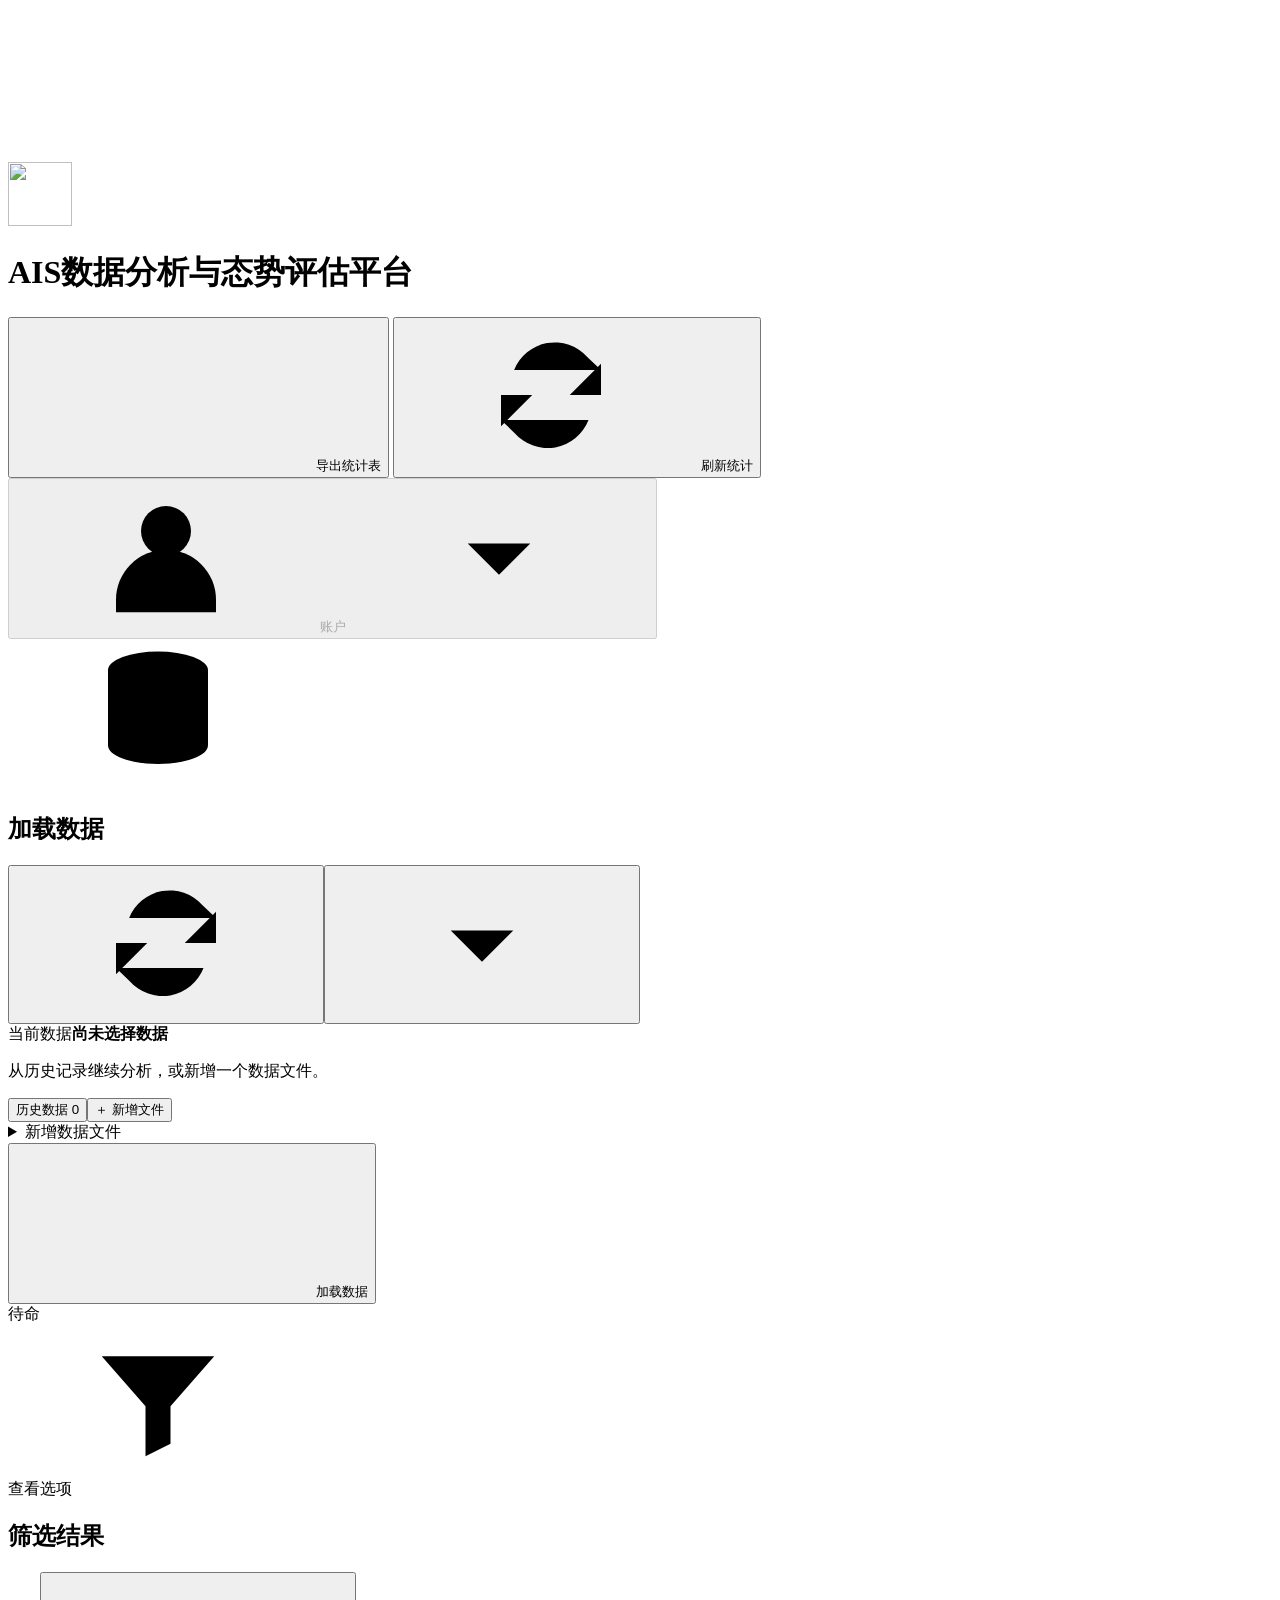
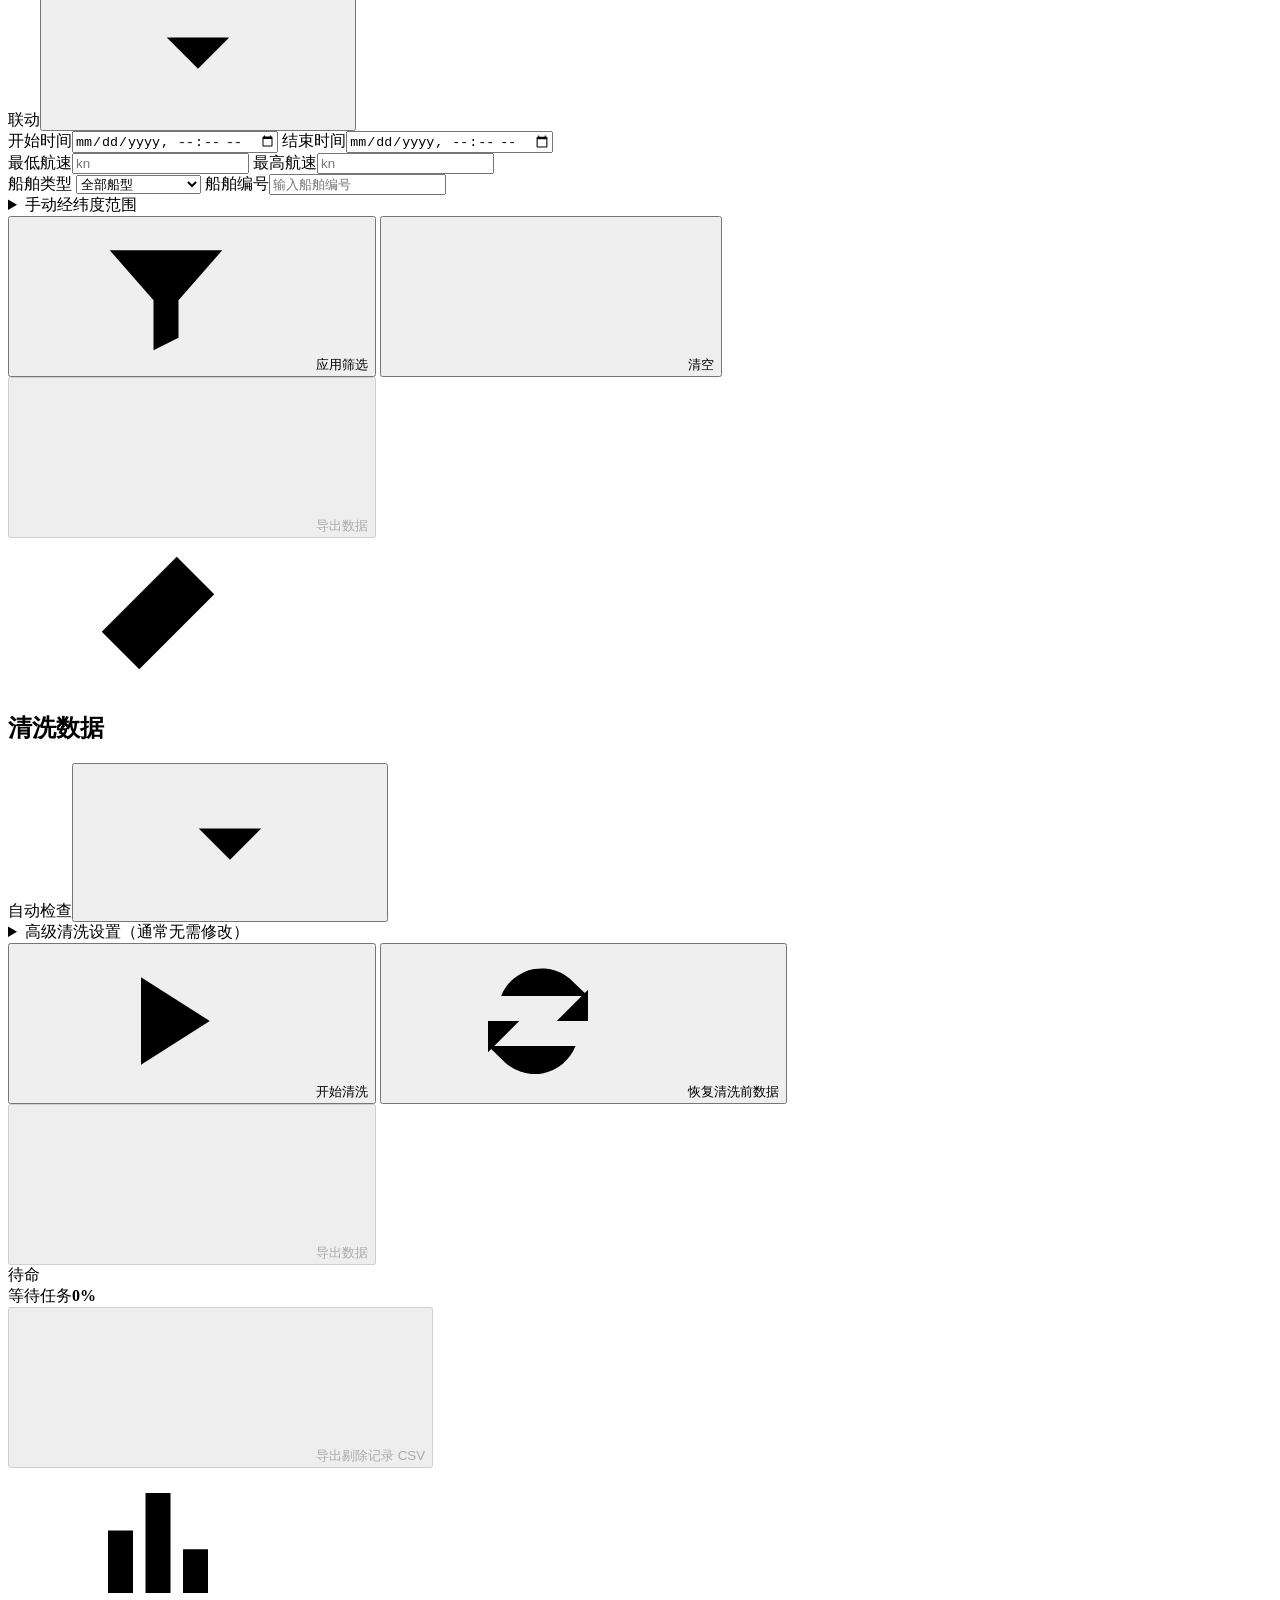
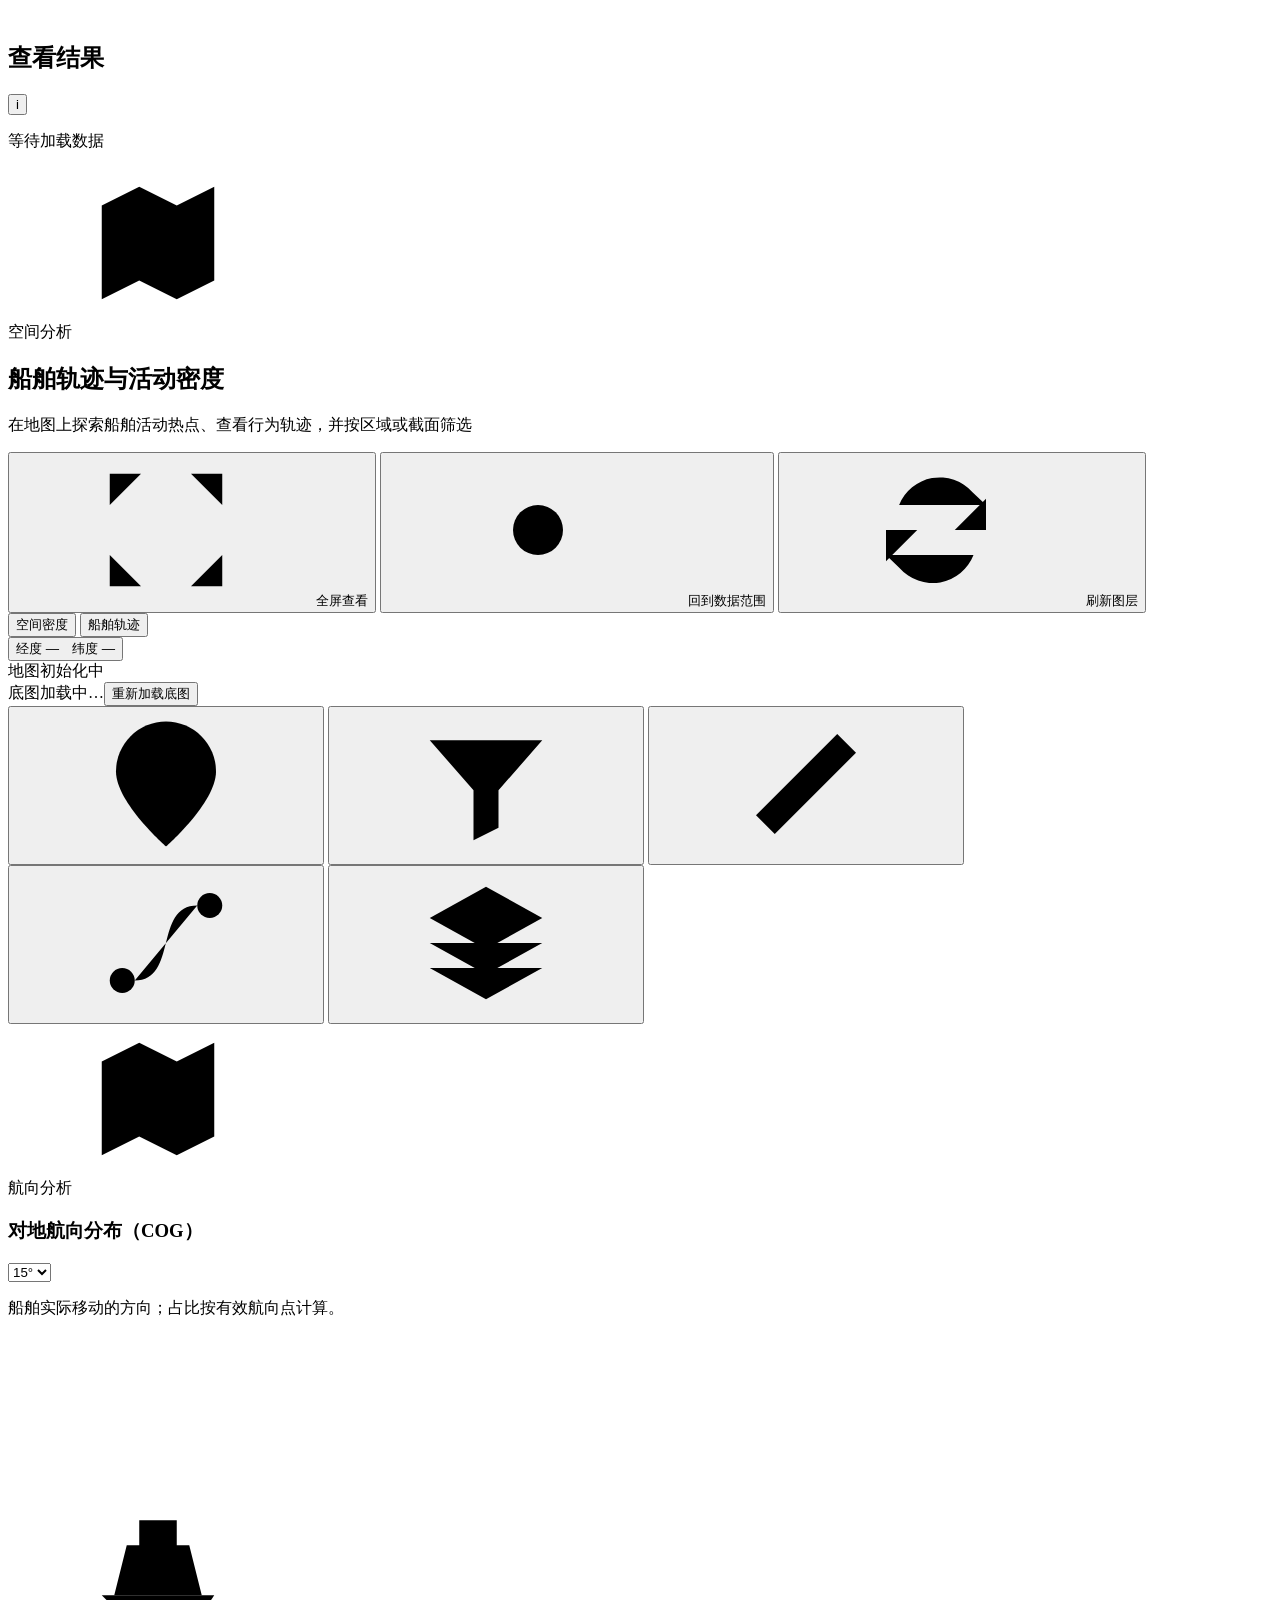
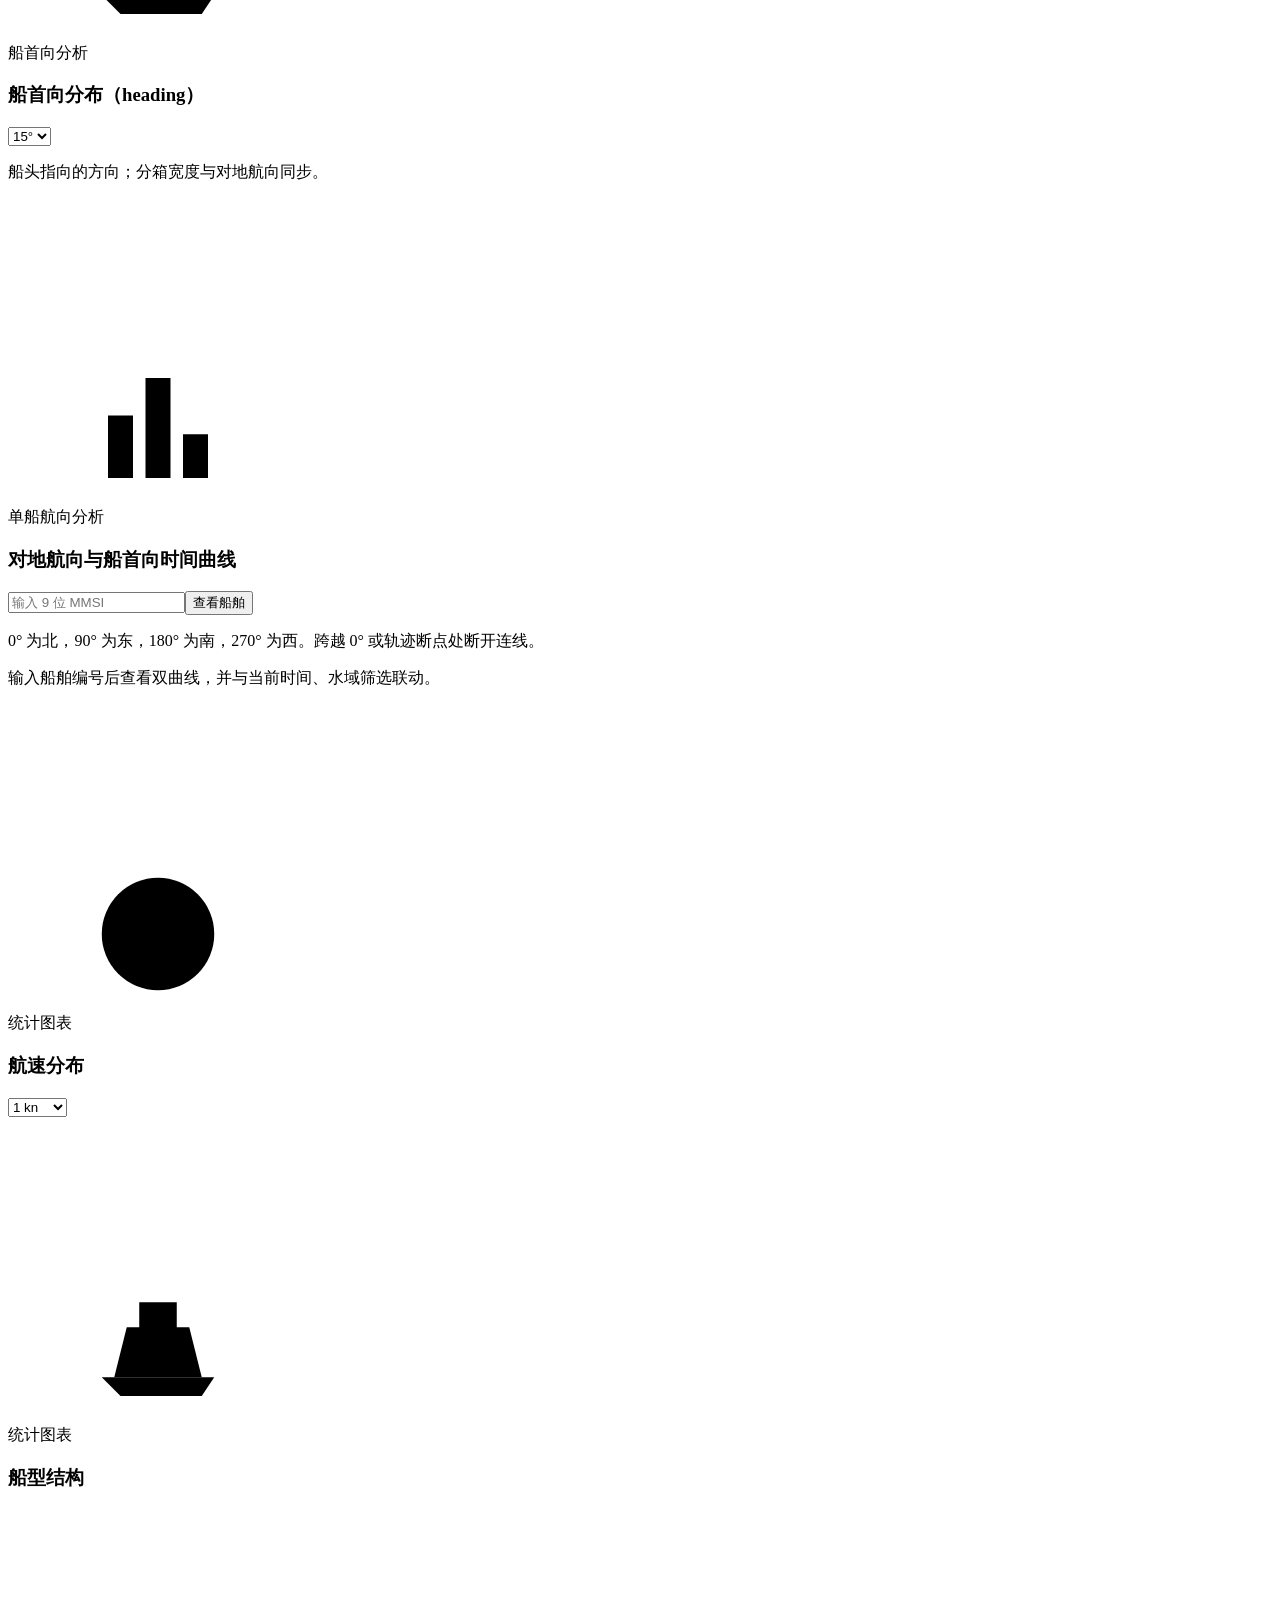
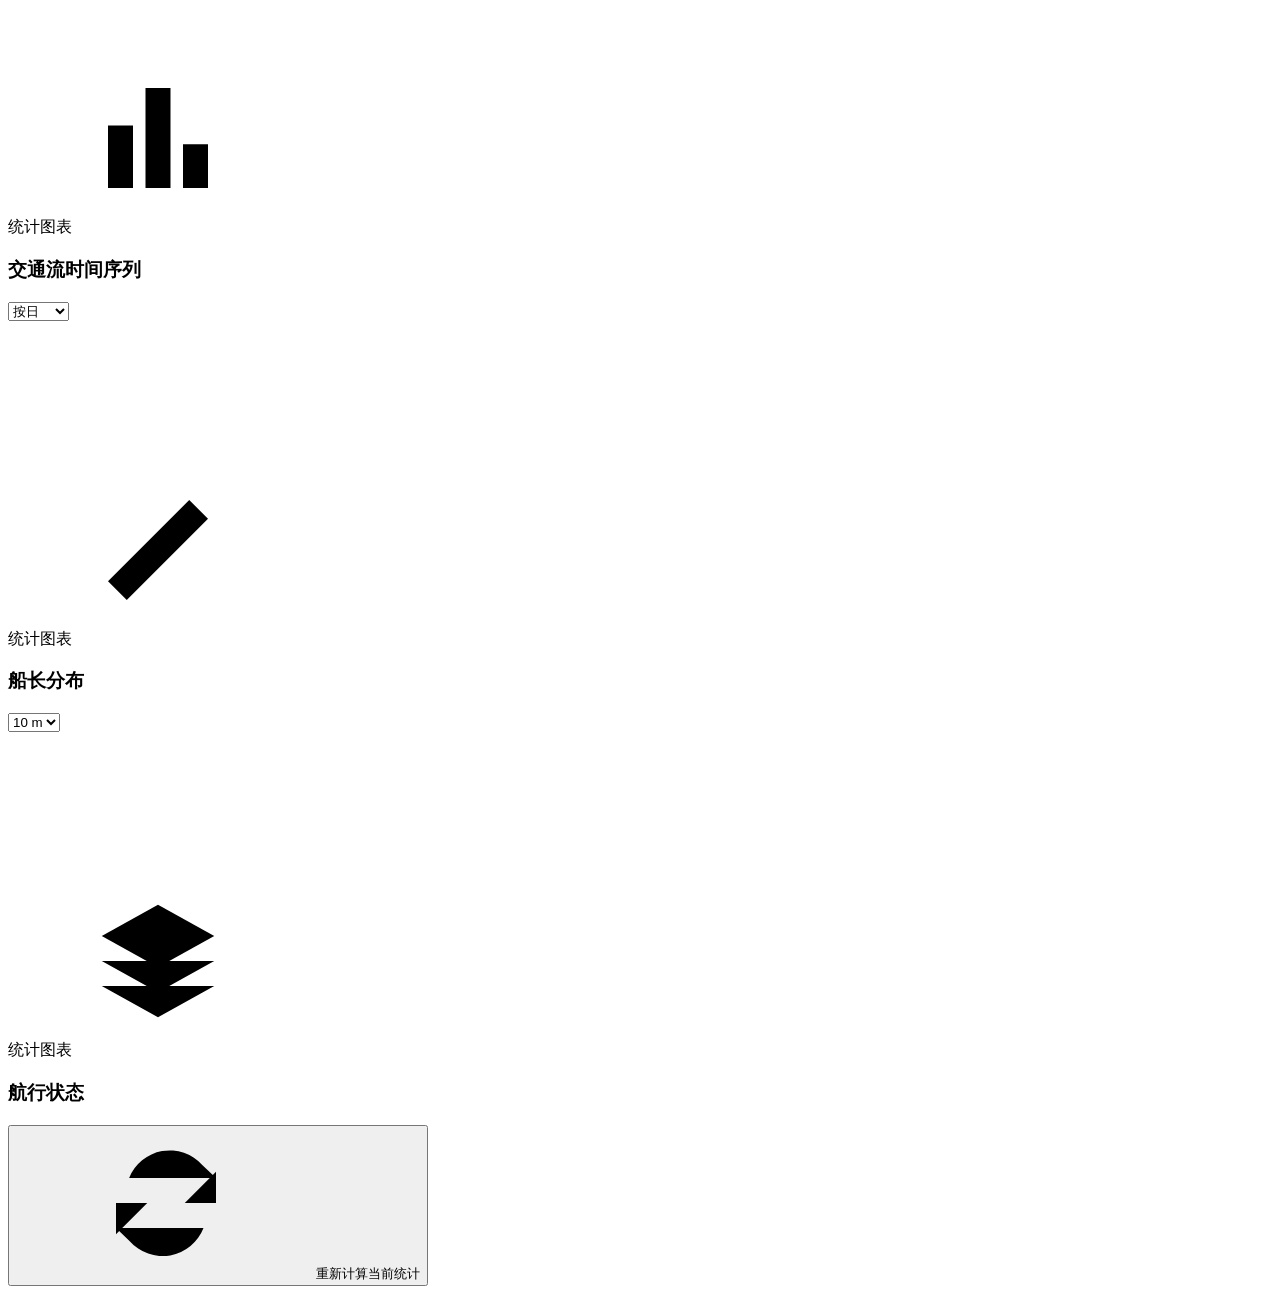
==== frontend/index.html @ b26e9737 "chore: checkpoint current Windows map controls and grid export" ====
<!doctype html>
<html lang="zh-CN">
  <head>
    <meta charset="UTF-8" />
    <meta name="viewport" content="width=device-width, initial-scale=1.0" />
    <title>AIS数据分析与态势评估平台</title>
    <link rel="icon" type="image/png" href="/static/assets/ais-logo.png?v=20261014-logo-3" />
    <link rel="stylesheet" href="/static/vendor/maplibre-gl.css" />
    <link rel="stylesheet" href="/static/styles.css?v=20261110-track-controls-1" />
    <link rel="stylesheet" href="/static/brand.css?v=20261014-logo-3" />
  </head>
  <body>
    <svg class="svg-sprite" aria-hidden="true">
      <symbol id="i-ship" viewBox="0 0 24 24"><path d="M3 17h18l-2 3H6l-3-3Z"/><path d="m5 17 2-8h10l2 8M9 9V5h6v4M12 5V2"/></symbol>
      <symbol id="i-refresh" viewBox="0 0 24 24"><path d="M20 7v5h-5M4 17v-5h5"/><path d="M6.1 8a7 7 0 0 1 11.7-2.1L20 8M4 16l2.2 2.1A7 7 0 0 0 18 16"/></symbol>
      <symbol id="i-download" viewBox="0 0 24 24"><path d="M12 3v12m0 0 4-4m-4 4-4-4M4 19h16"/></symbol>
      <symbol id="i-database" viewBox="0 0 24 24"><ellipse cx="12" cy="5" rx="8" ry="3"/><path d="M4 5v6c0 1.7 3.6 3 8 3s8-1.3 8-3V5M4 11v6c0 1.7 3.6 3 8 3s8-1.3 8-3v-6"/></symbol>
      <symbol id="i-upload" viewBox="0 0 24 24"><path d="M12 16V4m0 0L8 8m4-4 4 4M4 20h16"/></symbol>
      <symbol id="i-file-plus" viewBox="0 0 24 24"><path d="M6 2h8l4 4v16H6zM14 2v5h5M12 11v6m-3-3h6"/></symbol>
      <symbol id="i-filter" viewBox="0 0 24 24"><path d="M3 5h18l-7 8v6l-4 2v-8L3 5Z"/></symbol>
      <symbol id="i-broom" viewBox="0 0 24 24"><path d="m15 3 6 6-7 7-6-6 7-7ZM8 10l-5 5 6 6 5-5M5 17l2 2"/></symbol>
      <symbol id="i-map" viewBox="0 0 24 24"><path d="m3 6 6-3 6 3 6-3v15l-6 3-6-3-6 3V6Z"/><path d="M9 3v15M15 6v15"/></symbol>
      <symbol id="i-maximize" viewBox="0 0 24 24"><path d="M8 3H3v5M16 3h5v5M8 21H3v-5M16 21h5v-5"/></symbol>
      <symbol id="i-locate" viewBox="0 0 24 24"><circle cx="12" cy="12" r="4"/><path d="M12 2v3m0 14v3M2 12h3m14 0h3"/></symbol>
      <symbol id="i-pin" viewBox="0 0 24 24"><path d="M20 10c0 5-8 12-8 12S4 15 4 10a8 8 0 1 1 16 0Z"/><circle cx="12" cy="10" r="2.5"/></symbol>
      <symbol id="i-section" viewBox="0 0 24 24"><path d="M5 19 19 5M4 8h6M14 16h6"/></symbol>
      <symbol id="i-route" viewBox="0 0 24 24"><circle cx="5" cy="18" r="2"/><circle cx="19" cy="6" r="2"/><path d="M7 18c7 0 3-12 10-12"/></symbol>
      <symbol id="i-polygon" viewBox="0 0 24 24"><path d="m7 3 12 4 1 11-10 3-7-8 4-10Z"/><circle cx="7" cy="3" r="1"/><circle cx="19" cy="7" r="1"/><circle cx="20" cy="18" r="1"/><circle cx="10" cy="21" r="1"/><circle cx="3" cy="13" r="1"/></symbol>
      <symbol id="i-rectangle" viewBox="0 0 24 24"><rect x="4" y="6" width="16" height="12" rx="1"/></symbol>
      <symbol id="i-circle" viewBox="0 0 24 24"><circle cx="12" cy="12" r="8"/></symbol>
      <symbol id="i-play" viewBox="0 0 24 24"><path d="m8 5 11 7-11 7V5Z"/></symbol>
      <symbol id="i-check" viewBox="0 0 24 24"><path d="m4 12 5 5L20 6"/></symbol>
      <symbol id="i-close" viewBox="0 0 24 24"><path d="m6 6 12 12M18 6 6 18"/></symbol>
      <symbol id="i-chevron" viewBox="0 0 24 24"><path d="m7 10 5 5 5-5"/></symbol>
      <symbol id="i-plus" viewBox="0 0 24 24"><path d="M12 5v14M5 12h14"/></symbol>
      <symbol id="i-back" viewBox="0 0 24 24"><path d="m15 18-6-6 6-6"/></symbol>
      <symbol id="i-undo" viewBox="0 0 24 24"><path d="m9 7-5 5 5 5M5 12h8a6 6 0 0 1 6 6"/></symbol>
      <symbol id="i-edit" viewBox="0 0 24 24"><path d="M4 20h4L19 9l-4-4L4 16v4ZM13.5 6.5l4 4"/></symbol>
      <symbol id="i-eye" viewBox="0 0 24 24"><path d="M2.5 12s3.5-6 9.5-6 9.5 6 9.5 6-3.5 6-9.5 6-9.5-6-9.5-6Z"/><circle cx="12" cy="12" r="2.5"/></symbol>
      <symbol id="i-eye-off" viewBox="0 0 24 24"><path d="M2.5 12s3.5-6 9.5-6 9.5 6 9.5 6-3.5 6-9.5 6-9.5-6-9.5-6Z"/><circle cx="12" cy="12" r="2.5"/><path d="M4 4l16 16"/></symbol>
      <symbol id="i-trash" viewBox="0 0 24 24"><path d="M4 7h16M9 7V4h6v3M7 7l1 13h8l1-13M10 11v5M14 11v5"/></symbol>
      <symbol id="i-chart" viewBox="0 0 24 24"><path d="M4 20V10h4v10M10 20V4h4v16M16 20v-7h4v7M2 20h20"/></symbol>
      <symbol id="i-clock" viewBox="0 0 24 24"><circle cx="12" cy="12" r="9"/><path d="M12 7v5l3 2"/></symbol>
      <symbol id="i-ruler" viewBox="0 0 24 24"><path d="m4 17 13-13 3 3L7 20l-3-3Z"/><path d="m13 8 3 3M9 12l2 2"/></symbol>
      <symbol id="i-layers" viewBox="0 0 24 24"><path d="m12 3 9 5-9 5-9-5 9-5Z"/><path d="m3 12 9 5 9-5M3 16l9 5 9-5"/></symbol>
      <symbol id="i-user" viewBox="0 0 24 24"><circle cx="12" cy="8" r="4"/><path d="M4 21v-2a8 8 0 0 1 16 0v2"/></symbol>
      <symbol id="i-users" viewBox="0 0 24 24"><circle cx="9" cy="8" r="3"/><path d="M3 20v-2a6 6 0 0 1 12 0v2M16 5a3 3 0 0 1 0 6M17 14a5 5 0 0 1 4 5v1"/></symbol>
      <symbol id="i-lock" viewBox="0 0 24 24"><rect x="5" y="10" width="14" height="11" rx="2"/><path d="M8 10V7a4 4 0 0 1 8 0v3M12 14v3"/></symbol>
      <symbol id="i-logout" viewBox="0 0 24 24"><path d="M9 4H4v16h5M9 12h12m-4-4 4 4-4 4"/></symbol>
    </svg>
    <div class="app-shell">
      <header class="topbar">
        <div class="brand">
          <span class="brand-mark" aria-hidden="true"><img class="platform-logo" src="/static/assets/ais-logo.png?v=20261014-logo-3" alt="" width="64" height="64" /></span>
          <h1>AIS数据分析与态势评估平台</h1>
        </div>
        <div class="topbar-actions">
          <button id="reportExcelBtn" class="btn ghost"><svg class="ui-icon" aria-hidden="true"><use href="#i-download" /></svg>导出统计表</button>
          <button id="refreshBtn" class="btn primary"><svg class="ui-icon" aria-hidden="true"><use href="#i-refresh" /></svg>刷新统计</button>
          <div id="accountMenuWrap" class="account-dropdown">
            <button id="accountMenuBtn" class="account-menu-toggle" type="button" aria-expanded="false" aria-controls="accountMenu" disabled>
              <span class="account-avatar"><svg class="ui-icon" aria-hidden="true"><use href="#i-user" /></svg></span>
              <span id="accountIdentity" class="account-name">账户</span>
              <svg class="ui-icon account-chevron" aria-hidden="true"><use href="#i-chevron" /></svg>
            </button>
            <div id="accountMenu" class="account-menu" aria-label="账户操作" hidden>
              <div class="account-menu-heading"><strong id="accountDisplayName"></strong><span id="accountRole"></span></div>
              <a id="adminEntry" class="account-menu-item" href="/admin" hidden><svg class="ui-icon" aria-hidden="true"><use href="#i-users" /></svg>用户管理</a>
              <a class="account-menu-item" href="/account/password"><svg class="ui-icon" aria-hidden="true"><use href="#i-lock" /></svg>修改密码</a>
              <div class="account-menu-divider"></div>
              <button id="logoutBtn" class="account-menu-item account-menu-logout" type="button"><svg class="ui-icon" aria-hidden="true"><use href="#i-logout" /></svg>退出登录</button>
            </div>
          </div>
        </div>
      </header>

      <main class="app-layout">
        <aside class="sidebar">
          <section class="side-card load-card">
            <div class="card-heading">
              <div class="heading-group"><span class="section-icon blue"><svg class="ui-icon" aria-hidden="true"><use href="#i-database" /></svg></span><h2>加载数据</h2></div>
              <div class="card-heading-actions"><button id="reloadDatasetsBtn" class="icon-btn" title="刷新数据列表"><svg class="ui-icon" aria-hidden="true"><use href="#i-refresh" /></svg></button><button class="collapse-btn" type="button" data-collapse-card aria-expanded="true" title="收起加载数据"><svg class="ui-icon" aria-hidden="true"><use href="#i-chevron" /></svg></button></div>
            </div>
            <div class="current-dataset"><span>当前数据</span><strong id="currentDatasetName">尚未选择数据</strong><p id="emptyDatasetHint">从历史记录继续分析，或新增一个数据文件。</p><button id="clearDatasetBtn" type="button" class="account-link" hidden>清空当前选择</button></div>
            <div class="load-entry-row"><button id="historyToggleBtn" class="btn ghost" type="button" aria-expanded="false">历史数据 <span id="historyCount">0</span></button><button id="newDatasetBtn" class="btn dark" type="button">＋ 新增文件</button></div>
            <div id="datasetHistoryPanel" hidden><label class="field">查找历史数据<input id="datasetSearchInput" type="search" placeholder="输入数据名称或文件名" /></label><select id="datasetSelect" hidden></select><button id="selectDatasetBtn" type="button" hidden>使用所选数据</button><div id="datasetList" class="dataset-list"></div></div>
            <details id="newDatasetDetails" class="compact-details">
              <summary>新增数据文件</summary>
              <div class="details-body">
                <label class="field">数据名称（可选）<input id="datasetNameInput" type="text" placeholder="留空时使用文件名" /></label>
                <label class="field">无时区日期的时区<select id="importTimezoneSelect"><option value="Asia/Shanghai">北京时间（Asia/Shanghai）</option><option value="UTC">UTC</option></select></label>
                <label class="field">CSV 编码<select id="importEncodingSelect"><option value="auto">自动识别 UTF-8 / GB18030</option><option value="utf-8-sig">UTF-8</option><option value="gb18030">GB18030 / GBK</option></select></label>
                <input id="datasetFileInput" type="file" accept=".csv,.xlsx,.xls,.pkl,.pickle" hidden />
                <button id="uploadDatasetBtn" class="btn ghost full"><svg class="ui-icon" aria-hidden="true"><use href="#i-upload" /></svg>选择 Excel / CSV / PKL 文件</button>
                <div id="importMappingPanel" class="import-mapping" aria-live="polite" hidden></div>
              </div>
            </details>
            <button id="buildBtn" class="btn primary full"><svg class="ui-icon" aria-hidden="true"><use href="#i-upload" /></svg>加载数据</button>
            <div id="jobText" class="job-line">待命</div>
          </section>

          <section class="side-card filter-card">
            <div class="card-heading">
              <div class="heading-group"><span class="section-icon violet"><svg class="ui-icon" aria-hidden="true"><use href="#i-filter" /></svg></span><div><span class="eyebrow">查看选项</span><h2>筛选结果</h2></div></div>
              <div class="card-heading-actions"><span class="card-badge">联动</span><button class="collapse-btn" type="button" data-collapse-card aria-expanded="true" title="收起筛选结果"><svg class="ui-icon" aria-hidden="true"><use href="#i-chevron" /></svg></button></div>
            </div>
            <div class="field-grid two">
              <label class="field">开始时间<input id="startInput" type="datetime-local" /></label>
              <label class="field">结束时间<input id="endInput" type="datetime-local" /></label>
            </div>
            <div class="field-grid two">
              <label class="field">最低航速<input id="speedMinInput" type="number" step="0.1" placeholder="kn" /></label>
              <label class="field">最高航速<input id="speedMaxInput" type="number" step="0.1" placeholder="kn" /></label>
            </div>
            <label class="field">船舶类型
              <select id="shipTypeInput">
                <option value="">全部船型</option>
                <option value="20:29">翼地船（20–29）</option>
                <option value="30:30">渔船（30）</option>
                <option value="31:32">拖轮（31–32）</option>
                <option value="33:33">疏浚船（33）</option>
                <option value="34:34">潜水作业（34）</option>
                <option value="35:35">军事（35）</option>
                <option value="36:36">帆船（36）</option>
                <option value="37:37">游艇（37）</option>
                <option value="40:49">高速船（40–49）</option>
                <option value="50:59">特种船（50–59）</option>
                <option value="60:69">客船（60–69）</option>
                <option value="70:79">货船（70–79）</option>
                <option value="80:89">油轮（80–89）</option>
                <option value="90:99">其他（90–99）</option>
              </select>
            </label>
            <label class="field">船舶编号<input id="mmsiFilterInput" type="text" inputmode="numeric" placeholder="输入船舶编号" /></label>
            <details class="compact-details coordinate-range">
              <summary>手动经纬度范围</summary>
              <div class="details-body field-grid two">
                <p id="coordinateFormatHint" class="muted coordinate-format-hint">请输入十进制度。西经、南纬用负数。</p>
                <label class="field">最小经度<input id="lonMinInput" type="number" step="0.0001" placeholder="例如 113.5000" aria-describedby="coordinateFormatHint" /></label>
                <label class="field">最大经度<input id="lonMaxInput" type="number" step="0.0001" placeholder="例如 114.5000" aria-describedby="coordinateFormatHint" /></label>
                <label class="field">最小纬度<input id="latMinInput" type="number" step="0.0001" placeholder="例如 22.2000" aria-describedby="coordinateFormatHint" /></label>
                <label class="field">最大纬度<input id="latMaxInput" type="number" step="0.0001" placeholder="例如 23.2000" aria-describedby="coordinateFormatHint" /></label>
              </div>
            </details>
            <div class="button-row">
              <button id="applyBtn" class="btn dark"><svg class="ui-icon" aria-hidden="true"><use href="#i-filter" /></svg>应用筛选</button>
              <button id="clearBtn" class="btn ghost"><svg class="ui-icon" aria-hidden="true"><use href="#i-close" /></svg>清空</button>
            </div>
            <button id="exportFilteredBtn" type="button" class="btn ghost full" title="导出已应用筛选的明细" disabled><svg class="ui-icon" aria-hidden="true"><use href="#i-download" /></svg>导出数据</button>
          </section>

          <section class="side-card cleaning-card">
            <div class="card-heading">
              <div class="heading-group"><span class="section-icon green"><svg class="ui-icon" aria-hidden="true"><use href="#i-broom" /></svg></span><h2>清洗数据</h2></div>
              <div class="card-heading-actions"><span class="card-badge success">自动检查</span><button class="collapse-btn" type="button" data-collapse-card aria-expanded="true" title="收起清洗数据"><svg class="ui-icon" aria-hidden="true"><use href="#i-chevron" /></svg></button></div>
            </div>
            <details class="compact-details">
              <summary>高级清洗设置（通常无需修改）</summary>
              <div class="details-body field-grid two compact">
                <label class="field">最大航速<input id="cleanSpeedMaxInput" type="number" value="50" /></label>
                <label class="field">异常跳点速度<input id="cleanJumpSpeedInput" type="number" value="50" /></label>
                <label class="field">最大加速度<input id="cleanAccelInput" type="number" value="8" /></label>
                <label class="field">长时间中断<input id="cleanGapInput" type="number" value="60" /></label>
                <label class="field">长距离中断<input id="cleanDistanceGapInput" type="number" value="3" /></label>
                <label class="field">停留航速<input id="cleanStopSpeedInput" type="number" value="0.5" step="0.1" /></label>
                <label class="field">低速阈值<input id="cleanLowSpeedInput" type="number" value="3" step="0.1" /></label>
                <label class="check-field"><input id="cleanDedupeInput" type="checkbox" checked />删除重复记录</label>
              </div>
            </details>
            <div class="button-row">
              <button id="runCleanBtn" class="btn primary"><svg class="ui-icon" aria-hidden="true"><use href="#i-play" /></svg>开始清洗</button>
              <button id="resetCleanBtn" class="btn ghost"><svg class="ui-icon" aria-hidden="true"><use href="#i-refresh" /></svg>恢复清洗前数据</button>
            </div>
            <button id="exportCleanedBtn" type="button" class="btn ghost full" title="导出当前数据集的全部清洗结果" disabled><svg class="ui-icon" aria-hidden="true"><use href="#i-download" /></svg>导出数据</button>
            <div id="cleanJobText" class="job-line">待命</div>
            <div class="progress-box">
              <div><span id="cleanProgressStage">等待任务</span><b id="cleanProgressValue">0%</b></div>
              <div class="progress-track"><i id="cleanProgressFill" style="width:0%"></i></div>
            </div>
            <div id="qualityPanel" class="quality-list"></div>
            <button id="exportRejectedBtn" type="button" class="btn ghost full" disabled><svg class="ui-icon" aria-hidden="true"><use href="#i-download" /></svg>导出剔除记录 CSV</button>
            <small id="rejectedExportHint" class="muted" hidden></small>
            <div id="cleaningSummary" class="mini-metric-grid"></div>
          </section>
        </aside>

        <section class="main-content">
          <section class="overview-card">
            <div class="overview-title">
              <div class="heading-group"><span class="section-icon cyan"><svg class="ui-icon" aria-hidden="true"><use href="#i-chart" /></svg></span><div class="heading-label-row"><h2>查看结果</h2><button id="resultsInfoButton" class="info-button" type="button" aria-label="查看结果说明" aria-controls="resultsInfoPopover" aria-expanded="false">i</button><div id="resultsInfoPopover" class="info-popover" role="note" hidden>这里展示当前数据完成清洗后的统计结果和分析图表。</div></div></div>
              <p id="datasetMeta">等待加载数据</p>
            </div>
            <div id="metrics" class="metric-grid"></div>
          </section>

          <section class="map-card">
            <div class="map-card-head">
              <div class="map-title-group">
                <span class="section-icon map"><svg class="ui-icon" aria-hidden="true"><use href="#i-map" /></svg></span>
                <div><span class="eyebrow">空间分析</span><h2>船舶轨迹与活动密度</h2><p>在地图上探索船舶活动热点、查看行为轨迹，并按区域或截面筛选</p></div>
              </div>
              <div class="button-row tight">
                <button id="mapFullscreenBtn" class="btn ghost"><svg class="ui-icon" aria-hidden="true"><use href="#i-maximize" /></svg><span id="mapFullscreenText">全屏查看</span></button>
                <button id="fitMapBtn" class="btn ghost"><svg class="ui-icon" aria-hidden="true"><use href="#i-locate" /></svg>回到数据范围</button>
                <button id="reloadTracksBtn" class="btn dark"><svg class="ui-icon" aria-hidden="true"><use href="#i-refresh" /></svg>刷新图层</button>
              </div>
            </div>

            <div class="map-workspace">
              <div class="map-pane">
                <div id="map" class="map-stage"></div>
                <div class="map-layer-switches" role="group" aria-label="地图图层">
                  <button id="densityToggleBtn" type="button" aria-pressed="false"><span class="density-layer-dot"></span>空间密度</button>
                  <button id="tracksToggleBtn" type="button" aria-pressed="false"><span class="track-layer-dot"></span>船舶轨迹</button>
                </div>
                <aside id="densityLegend" class="density-legend" aria-label="空间密度图例" hidden>
                  <div class="density-legend-head"><div><span class="eyebrow">AIS · 空间分布</span><h3>船舶活动密度</h3></div><span id="densityModeBadge" class="density-badge">热力</span></div>
                  <p id="densityScope" class="density-scope">全部行为 · 当前筛选</p>
                  <div id="densityLegendBody" hidden>
                    <div class="density-colorbar" aria-hidden="true"></div>
                    <div id="densityScaleLabels" class="density-scale-labels"></div>
                    <div class="density-legend-stats"><span><b id="densityPointCount">—</b>AIS 点</span><span><b id="densityCellCount">—</b>有数据网格</span></div>
                    <p id="densityLegendNote" class="density-legend-note"></p>
                  </div>
                  <p id="densityLegendStatus" class="density-legend-status" role="status">正在计算空间密度…</p>
                </aside>
                <button id="mapCoordinates" class="map-coordinates" type="button" title="点击切换为度分秒">经度 —　纬度 —</button>
                <div id="mapStatus" class="map-status">地图初始化中</div>
                <div id="trackInspectionHint" class="map-status track-inspection-hint" hidden></div>
                <div id="trackAnnotationHint" class="map-status track-inspection-hint" hidden></div>
                <div id="basemapStatus" class="basemap-status" role="status"><span id="basemapStatusText">底图加载中…</span><button id="retryBasemapBtn" type="button">重新加载底图</button></div>
              </div>

              <aside class="map-workbench">
                <nav class="map-tool-launcher" aria-label="地图工具">
                  <button id="toggleMarkerPanelBtn" data-map-tool="marker" title="标记" aria-label="标记"><svg class="ui-icon" aria-hidden="true"><use href="#i-pin" /></svg></button>
                  <button id="toggleFilterPanelBtn" data-map-tool="filter" title="按标记查看" aria-label="按标记查看"><svg class="ui-icon" aria-hidden="true"><use href="#i-filter" /></svg></button>
                  <button id="toggleMeasurePanelBtn" data-map-tool="measure" title="测距" aria-label="测距"><svg class="ui-icon" aria-hidden="true"><use href="#i-ruler" /></svg></button>
                  <button id="toggleBehaviorPanelBtn" data-map-tool="behavior" title="行为识别" aria-label="行为识别"><svg class="ui-icon" aria-hidden="true"><use href="#i-route" /></svg></button>
                  <button id="toggleDensityPanelBtn" data-map-tool="density" title="空间密度设置" aria-label="空间密度设置"><svg class="ui-icon" aria-hidden="true"><use href="#i-layers" /></svg></button>
                </nav>

                <section class="tool-section marker-groups-section" hidden>
                  <div class="tool-title"><span>我的标记</span><small>按类型管理</small></div>
                  <div class="marker-groups">
                    <article><span class="marker-group-icon blue"><svg class="ui-icon" aria-hidden="true"><use href="#i-pin" /></svg></span><div><b>点标记</b><small><i data-marker-count="point">0</i> 个标记</small></div><button type="button" data-marker-add="point" title="添加点标记"><svg class="ui-icon" aria-hidden="true"><use href="#i-plus" /></svg></button></article>
                    <article><span class="marker-group-icon cyan"><svg class="ui-icon" aria-hidden="true"><use href="#i-section" /></svg></span><div><b>截面</b><small><i data-marker-count="section">0</i> 个标记</small></div><button type="button" data-marker-add="section" title="添加截面"><svg class="ui-icon" aria-hidden="true"><use href="#i-plus" /></svg></button></article>
                    <article><span class="marker-group-icon violet"><svg class="ui-icon" aria-hidden="true"><use href="#i-route" /></svg></span><div><b>航线</b><small><i data-marker-count="route">0</i> 个标记</small></div><button type="button" data-marker-add="route" title="添加航线"><svg class="ui-icon" aria-hidden="true"><use href="#i-plus" /></svg></button></article>
                    <article><span class="marker-group-icon orange"><svg class="ui-icon" aria-hidden="true"><use href="#i-polygon" /></svg></span><div><b>区域</b><small><i data-marker-count="region">0</i> 个标记</small></div><button type="button" data-marker-add="region" title="添加区域"><svg class="ui-icon" aria-hidden="true"><use href="#i-plus" /></svg></button></article>
                  </div>
                </section>

                <section class="tool-section marker-create-section" hidden>
                  <div class="tool-title marker-editor-title"><button id="backToMarkerGroupsBtn" type="button" aria-label="返回标记分组"><svg class="ui-icon" aria-hidden="true"><use href="#i-back" /></svg></button><span id="markerEditorTitle">添加点标记</span><small>保存到本机浏览器</small></div>
                  <div id="areaShapeOptions" class="area-shape-options" hidden>
                    <span>区域形状</span>
                    <div class="area-shape-grid">
                      <button class="active" data-area-shape="polygon"><svg class="ui-icon" aria-hidden="true"><use href="#i-polygon" /></svg>任意多边形</button>
                      <button data-area-shape="rectangle"><svg class="ui-icon" aria-hidden="true"><use href="#i-rectangle" /></svg>矩形</button>
                      <button data-area-shape="circle"><svg class="ui-icon" aria-hidden="true"><use href="#i-circle" /></svg>圆形</button>
                    </div>
                  </div>
                  <div class="field-grid two">
                    <label class="field">名称<input id="markerNameInput" type="text" placeholder="自动命名" /></label>
                    <label class="field">分类<input id="markerCategoryInput" type="text" value="未分类" /></label>
                  </div>
                  <label class="color-field wide">标记颜色<input id="markerColorInput" type="color" value="#7c3aed" /></label>
                  <div class="coordinate-entry">
                    <div class="coordinate-entry-head"><span>批量输入坐标</span><small id="coordinatePointCount">尚未添加坐标</small></div>
                    <label class="field">每行一组坐标（十进制度或度分秒）
                      <textarea id="markerCoordinatesInput" rows="5" placeholder="121.500000, 31.250000&#10;121°30′00″E, 31°15′00″N"></textarea>
                    </label>
                    <div class="button-row coordinate-entry-actions">
                      <button id="addCoordinateBtn" class="btn primary"><svg class="ui-icon" aria-hidden="true"><use href="#i-pin" /></svg>批量加入</button>
                      <button id="undoCoordinateBtn" class="btn ghost" disabled><svg class="ui-icon" aria-hidden="true"><use href="#i-undo" /></svg>撤销上一个</button>
                    </div>
                  </div>
                  <p id="markerDrawHint" class="tool-hint">单击地图放置点标记。</p>
                  <div class="button-row three">
                    <button id="beginMarkerBtn" class="btn primary"><svg class="ui-icon" aria-hidden="true"><use href="#i-play" /></svg>开始绘制</button>
                    <button id="finishMarkerBtn" class="btn dark" disabled><svg class="ui-icon" aria-hidden="true"><use href="#i-check" /></svg>完成</button>
                    <button id="cancelMarkerBtn" class="btn ghost" disabled><svg class="ui-icon" aria-hidden="true"><use href="#i-close" /></svg>取消</button>
                  </div>
                </section>

                <section class="tool-section spatial-section" hidden>
                  <div class="tool-title"><span>按标记查看</span><small id="spatialFilterStatus">正在查看全部数据</small></div>
                  <div class="field-grid two">
                    <label class="field">筛选方式
                      <select id="spatialModeSelect">
                        <option value="section">按截面穿越</option>
                        <option value="region">按区域范围</option>
                      </select>
                    </label>
                    <label class="field">选择标记<select id="spatialMarkerSelect"><option value="">暂无可用标记</option></select></label>
                  </div>
                  <div class="button-row">
                    <button id="applySpatialBtn" class="btn dark" disabled><svg class="ui-icon" aria-hidden="true"><use href="#i-filter" /></svg>查看该标记</button>
                    <button id="clearSpatialBtn" class="btn ghost"><svg class="ui-icon" aria-hidden="true"><use href="#i-map" /></svg>查看全部</button>
                  </div>
                  <div id="spatialTrafficStats" class="spatial-stats">选择截面或区域标记后显示交通流统计</div>
                  <button id="exportSpatialBtn" type="button" class="btn ghost full" disabled><svg class="ui-icon" aria-hidden="true"><use href="#i-download" /></svg><span id="exportSpatialText">导出穿越轨迹</span></button>
                </section>

                <section class="tool-section measure-section" hidden>
                  <div class="tool-title"><span>测距</span><small>连续点击地图添加测量点</small></div>
                  <div class="measure-result"><span>累计距离</span><strong id="measureTotal">0 m</strong><small id="measureSegment">尚未添加测量点</small></div>
                  <div class="button-row">
                    <button id="undoMeasureBtn" class="btn ghost" disabled><svg class="ui-icon" aria-hidden="true"><use href="#i-undo" /></svg>撤销</button>
                    <button id="clearMeasureBtn" class="btn ghost" disabled><svg class="ui-icon" aria-hidden="true"><use href="#i-trash" /></svg>清空</button>
                  </div>
                </section>

                <section class="tool-section behavior-section" hidden>
                  <div class="tool-title"><span>船舶行为识别</span><small id="behaviorFilterStatus">显示全部轨迹</small></div>
                  <label class="field">选择要显示的行为
                    <select id="behaviorSelect">
                      <option value="">请选择船舶行为</option>
                      <option value="berthing">靠泊</option>
                      <option value="anchoring">锚泊</option>
                      <option value="turning">转向</option>
                      <option value="straight">直航</option>
                      <option value="speed_change">变速</option>
                    </select>
                  </label>
                  <p class="muted behavior-note">选择后，地图仅显示该行为实际发生的轨迹片段。</p>
                  <div class="button-row">
                    <button id="applyBehaviorBtn" class="btn dark"><svg class="ui-icon" aria-hidden="true"><use href="#i-filter" /></svg>显示相应轨迹</button>
                    <button id="clearBehaviorBtn" class="btn ghost"><svg class="ui-icon" aria-hidden="true"><use href="#i-map" /></svg>显示全部</button>
                  </div>
                  <button id="exportBehaviorBtn" type="button" class="btn ghost full" disabled><svg class="ui-icon" aria-hidden="true"><use href="#i-download" /></svg>导出船舶行为轨迹数据</button>
                </section>

                <section class="tool-section density-section" hidden>
                  <div class="tool-title"><span>空间密度</span><small>AIS 点聚集程度</small></div>
                  <p class="density-intro">热点随当前筛选更新，空白区域保持透明。</p>
                  <div class="density-mode-control" role="group" aria-label="密度显示方式">
                    <button type="button" data-density-mode="heatmap" aria-pressed="true">平滑热力</button>
                    <button type="button" data-density-mode="grid" aria-pressed="false">计数网格</button>
                  </div>
                  <label class="field">网格精度
                    <select id="densityCellSizeSelect"><option value="100">约 100 m · 精细</option><option value="250" selected>约 250 m · 推荐</option><option value="500">约 500 m</option><option value="1000">约 1 km</option><option value="2000">约 2 km</option><option value="5000">约 5 km · 概览</option></select>
                  </label>
                  <label class="density-opacity-label" for="densityOpacityInput"><span>图层不透明度</span><output id="densityOpacityValue" for="densityOpacityInput">68%</output></label>
                  <input id="densityOpacityInput" class="density-opacity" type="range" min="20" max="90" value="68" step="1" />
                  <div class="density-summary"><span>每格最高点数<b id="densityPeakCount">—</b></span><span>实际网格精度<b id="densityActualSize">—</b></span></div>
                  <p class="density-method">热力显示相对热点；网格按 AIS 点数着色，点击可查看点数与船舶数。点数受 AIS 发送频率影响，不等同于船舶数量。</p>
                  <p id="densityPanelStatus" class="density-panel-status" role="status">等待加载数据</p>
                  <button id="retryDensityBtn" class="btn ghost full" type="button"><svg class="ui-icon" aria-hidden="true"><use href="#i-refresh" /></svg>重新计算密度</button>
                  <button id="exportDensityGridBtn" class="btn ghost full" type="button" disabled><svg class="ui-icon" aria-hidden="true"><use href="#i-download" /></svg>导出当前计数网格</button>
                </section>

                <section class="tool-section marker-library" hidden>
                  <div class="tool-title"><span>标记库</span><small>点击名称定位</small></div>
                  <div id="markerList" class="marker-list"><div class="empty-state">尚未保存标记</div></div>
                </section>
              </aside>
            </div>
          </section>

          <section class="analysis-grid">
            <article class="chart-card" id="courseDirectionCard">
              <div class="chart-head"><div class="chart-title"><span class="chart-icon orange"><svg class="ui-icon" aria-hidden="true"><use href="#i-map" /></svg></span><div><span class="eyebrow">航向分析</span><h3>对地航向分布（COG）</h3></div></div><select id="directionBinWidthSelect" aria-label="对地航向分箱宽度"><option value="15" selected>15°</option><option value="30">30°</option><option value="45">45°</option><option value="90">90°</option></select></div>
              <p class="chart-note">船舶实际移动的方向；占比按有效航向点计算。</p>
              <div class="direction-stats" id="courseDirectionStats" aria-live="polite"></div>
              <p class="chart-note" id="courseDirectionStatus" role="status"></p>
              <div class="chart-stage"><canvas id="courseDirectionCanvas" aria-label="对地航向分布直方图"></canvas></div>
            </article>
            <article class="chart-card" id="headingDirectionCard">
              <div class="chart-head"><div class="chart-title"><span class="chart-icon violet"><svg class="ui-icon" aria-hidden="true"><use href="#i-ship" /></svg></span><div><span class="eyebrow">船首向分析</span><h3>船首向分布（heading）</h3></div></div><select id="headingBinWidthSelect" aria-label="船首向分箱宽度"><option value="15" selected>15°</option><option value="30">30°</option><option value="45">45°</option><option value="90">90°</option></select></div>
              <p class="chart-note">船头指向的方向；分箱宽度与对地航向同步。</p>
              <div class="direction-stats" id="headingDirectionStats" aria-live="polite"></div>
              <p class="chart-note" id="headingDirectionStatus" role="status"></p>
              <div class="chart-stage"><canvas id="headingDirectionCanvas" aria-label="船首向分布直方图"></canvas></div>
            </article>
            <article class="chart-card wide" id="directionTimeCard">
              <div class="chart-head direction-time-head"><div class="chart-title"><span class="chart-icon cyan"><svg class="ui-icon" aria-hidden="true"><use href="#i-chart" /></svg></span><div><span class="eyebrow">单船航向分析</span><h3>对地航向与船首向时间曲线</h3></div></div><div class="direction-vessel-control"><input id="directionMmsiInput" type="text" inputmode="numeric" placeholder="输入 9 位 MMSI" aria-label="时间曲线船舶编号" /><button id="applyDirectionMmsiBtn" class="btn dark" type="button">查看船舶</button></div></div>
              <p class="chart-note">0° 为北，90° 为东，180° 为南，270° 为西。跨越 0° 或轨迹断点处断开连线。</p>
              <p class="chart-note direction-time-status" id="directionTimeStatus" role="status">输入船舶编号后查看双曲线，并与当前时间、水域筛选联动。</p>
              <div class="chart-stage wide"><canvas id="directionTimeCanvas" aria-label="单船对地航向和船首向时间曲线"></canvas></div>
            </article>
            <article class="chart-card">
              <div class="chart-head"><div class="chart-title"><span class="chart-icon blue"><svg class="ui-icon" aria-hidden="true"><use href="#i-clock" /></svg></span><div><span class="eyebrow">统计图表</span><h3>航速分布</h3></div></div><select id="speedBinWidthSelect"><option value="0.5">0.5 kn</option><option value="1" selected>1 kn</option><option value="2">2 kn</option><option value="5">5 kn</option></select></div>
              <div class="chart-stage"><canvas id="speedCanvas"></canvas></div>
            </article>
            <article class="chart-card">
              <div class="chart-head"><div class="chart-title"><span class="chart-icon violet"><svg class="ui-icon" aria-hidden="true"><use href="#i-ship" /></svg></span><div><span class="eyebrow">统计图表</span><h3>船型结构</h3></div></div></div>
              <div class="chart-stage"><canvas id="shipCanvas"></canvas></div>
            </article>
            <article class="chart-card wide">
              <div class="chart-head"><div class="chart-title"><span class="chart-icon cyan"><svg class="ui-icon" aria-hidden="true"><use href="#i-chart" /></svg></span><div><span class="eyebrow">统计图表</span><h3>交通流时间序列</h3></div></div><select id="grainSelect"><option value="day">按日</option><option value="hour">按小时</option><option value="month">按月</option></select></div>
              <div class="chart-stage wide"><canvas id="timeCanvas"></canvas></div>
            </article>
            <article class="chart-card">
              <div class="chart-head"><div class="chart-title"><span class="chart-icon green"><svg class="ui-icon" aria-hidden="true"><use href="#i-ruler" /></svg></span><div><span class="eyebrow">统计图表</span><h3>船长分布</h3></div></div><select id="lengthBinWidthSelect"><option value="5">5 m</option><option value="10" selected>10 m</option><option value="20">20 m</option><option value="50">50 m</option></select></div>
              <div class="chart-stage"><canvas id="lengthCanvas"></canvas></div>
            </article>
            <article class="chart-card">
              <div class="chart-head"><div class="chart-title"><span class="chart-icon orange"><svg class="ui-icon" aria-hidden="true"><use href="#i-layers" /></svg></span><div><span class="eyebrow">统计图表</span><h3>航行状态</h3></div></div></div>
              <div id="navStatePanel" class="state-bars"></div>
              <button id="reportRefreshBtn" class="btn ghost full"><svg class="ui-icon" aria-hidden="true"><use href="#i-refresh" /></svg>重新计算当前统计</button>
            </article>
          </section>
        </section>
      </main>
    </div>

    <script src="/static/vendor/maplibre-gl.js"></script>
    <script src="/static/vendor/chart.umd.min.js"></script>
    <script src="/static/session.js?v=20261014-1"></script>
    <script src="/static/basemap.js?v=20261014-1"></script>
    <script src="/static/app.js?v=20261110-track-controls-1"></script>
    <script src="/static/density.js?v=20261110-fixed-grid-size-1"></script>
    <script src="/static/track-inspection.js?v=20261110-track-controls-1"></script>
    <script src="/static/track-annotations.js?v=20261110-1"></script>
    <dialog id="densityGridExportDialog" class="quality-dialog" aria-labelledby="densityGridExportTitle">
      <form method="dialog">
        <h2 id="densityGridExportTitle">导出当前计数网格</h2>
        <p id="densityGridExportSummary"></p>
        <p>请选择文件格式。GeoJSON 保留方格形状，CSV 提供表格及边界坐标。</p>
        <div class="quality-dialog-actions">
          <button class="btn ghost" type="submit" value="cancel" autofocus>取消</button>
          <button class="btn ghost" type="submit" value="csv">CSV</button>
          <button class="btn dark" type="submit" value="geojson">GeoJSON</button>
        </div>
      </form>
    </dialog>
    <dialog id="buildQualityDialog" class="quality-dialog" aria-labelledby="buildQualityTitle">
      <h2 id="buildQualityTitle">发现字段质量问题</h2>
      <p>请核对以下字段及对分析的影响。</p>
      <ul id="buildQualityWarnings" tabindex="0"></ul>
      <p id="buildQualityError" role="alert" hidden></p>
      <div class="quality-dialog-actions">
        <button id="cancelBuildQualityBtn" class="btn ghost" type="button" autofocus>返回检查字段</button>
        <button id="confirmBuildQualityBtn" class="btn dark" type="button">继续加载</button>
      </div>
    </dialog>
  </body>
</html>
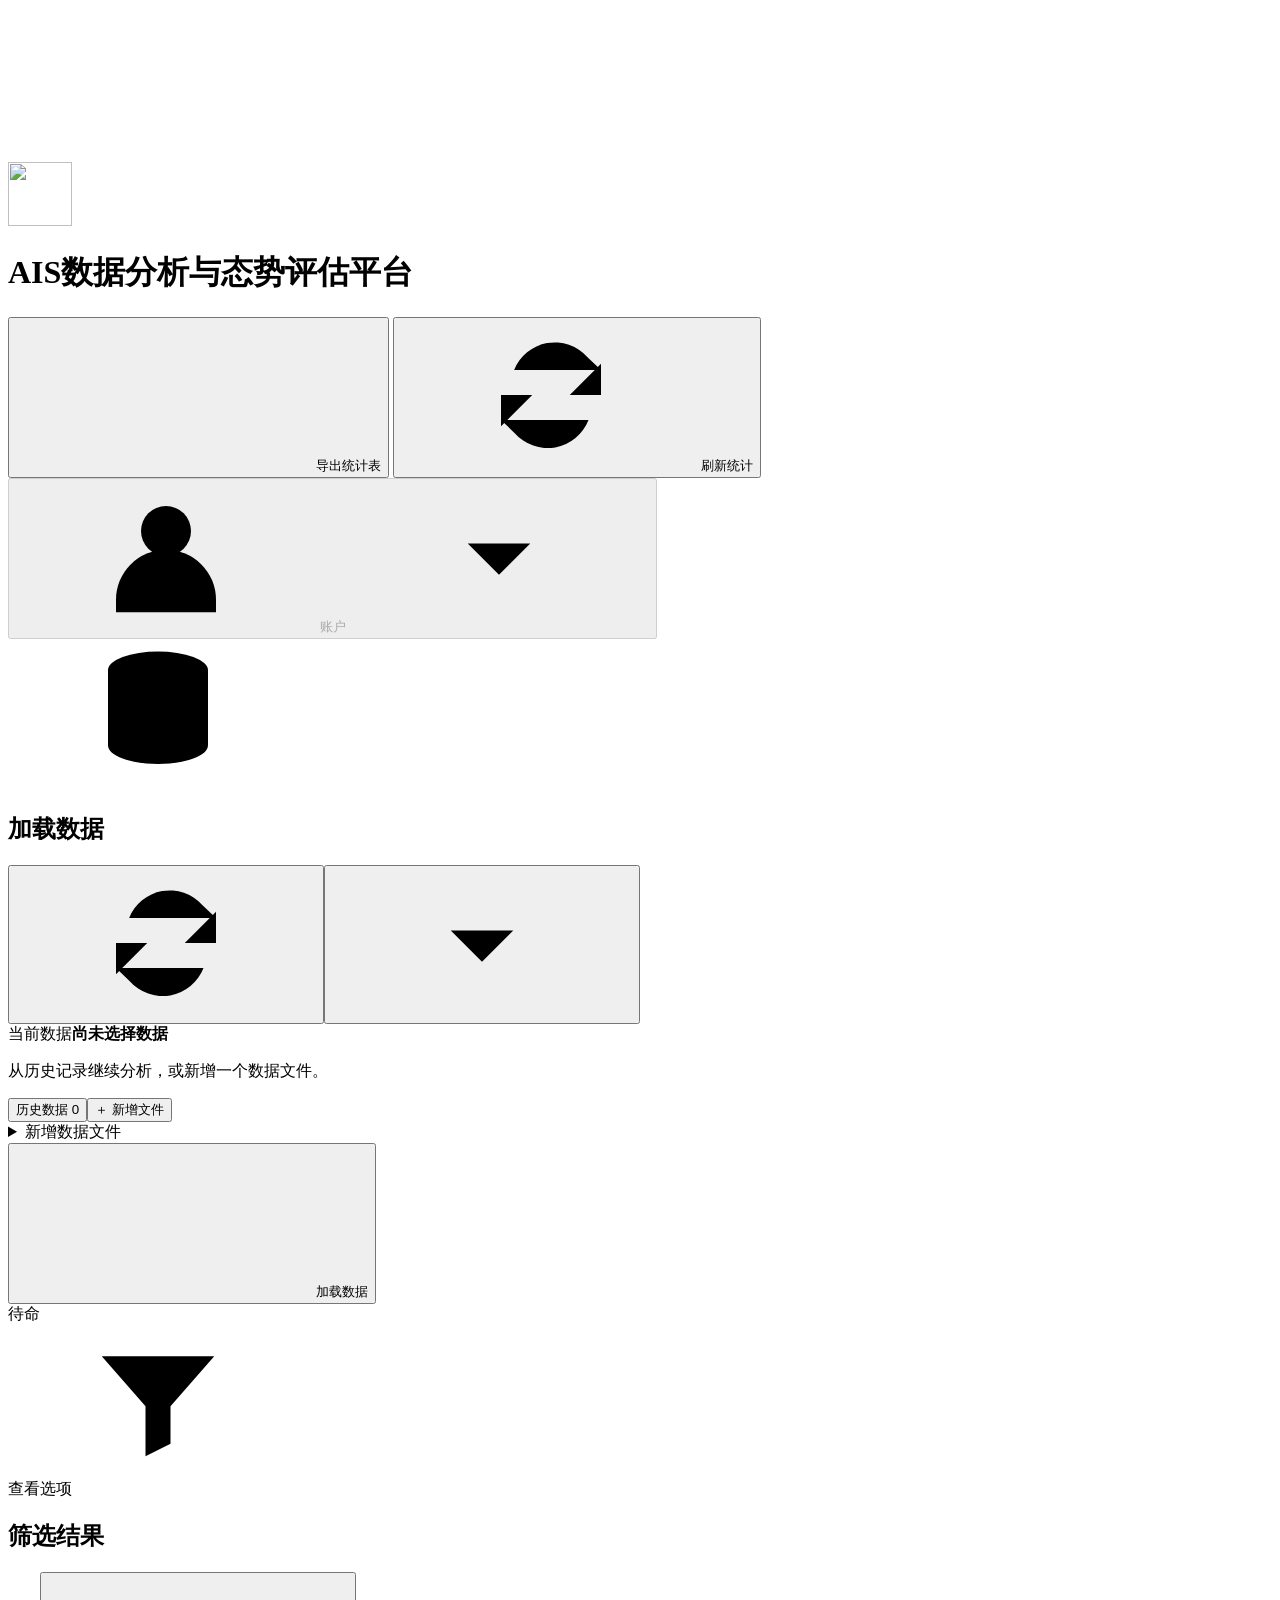
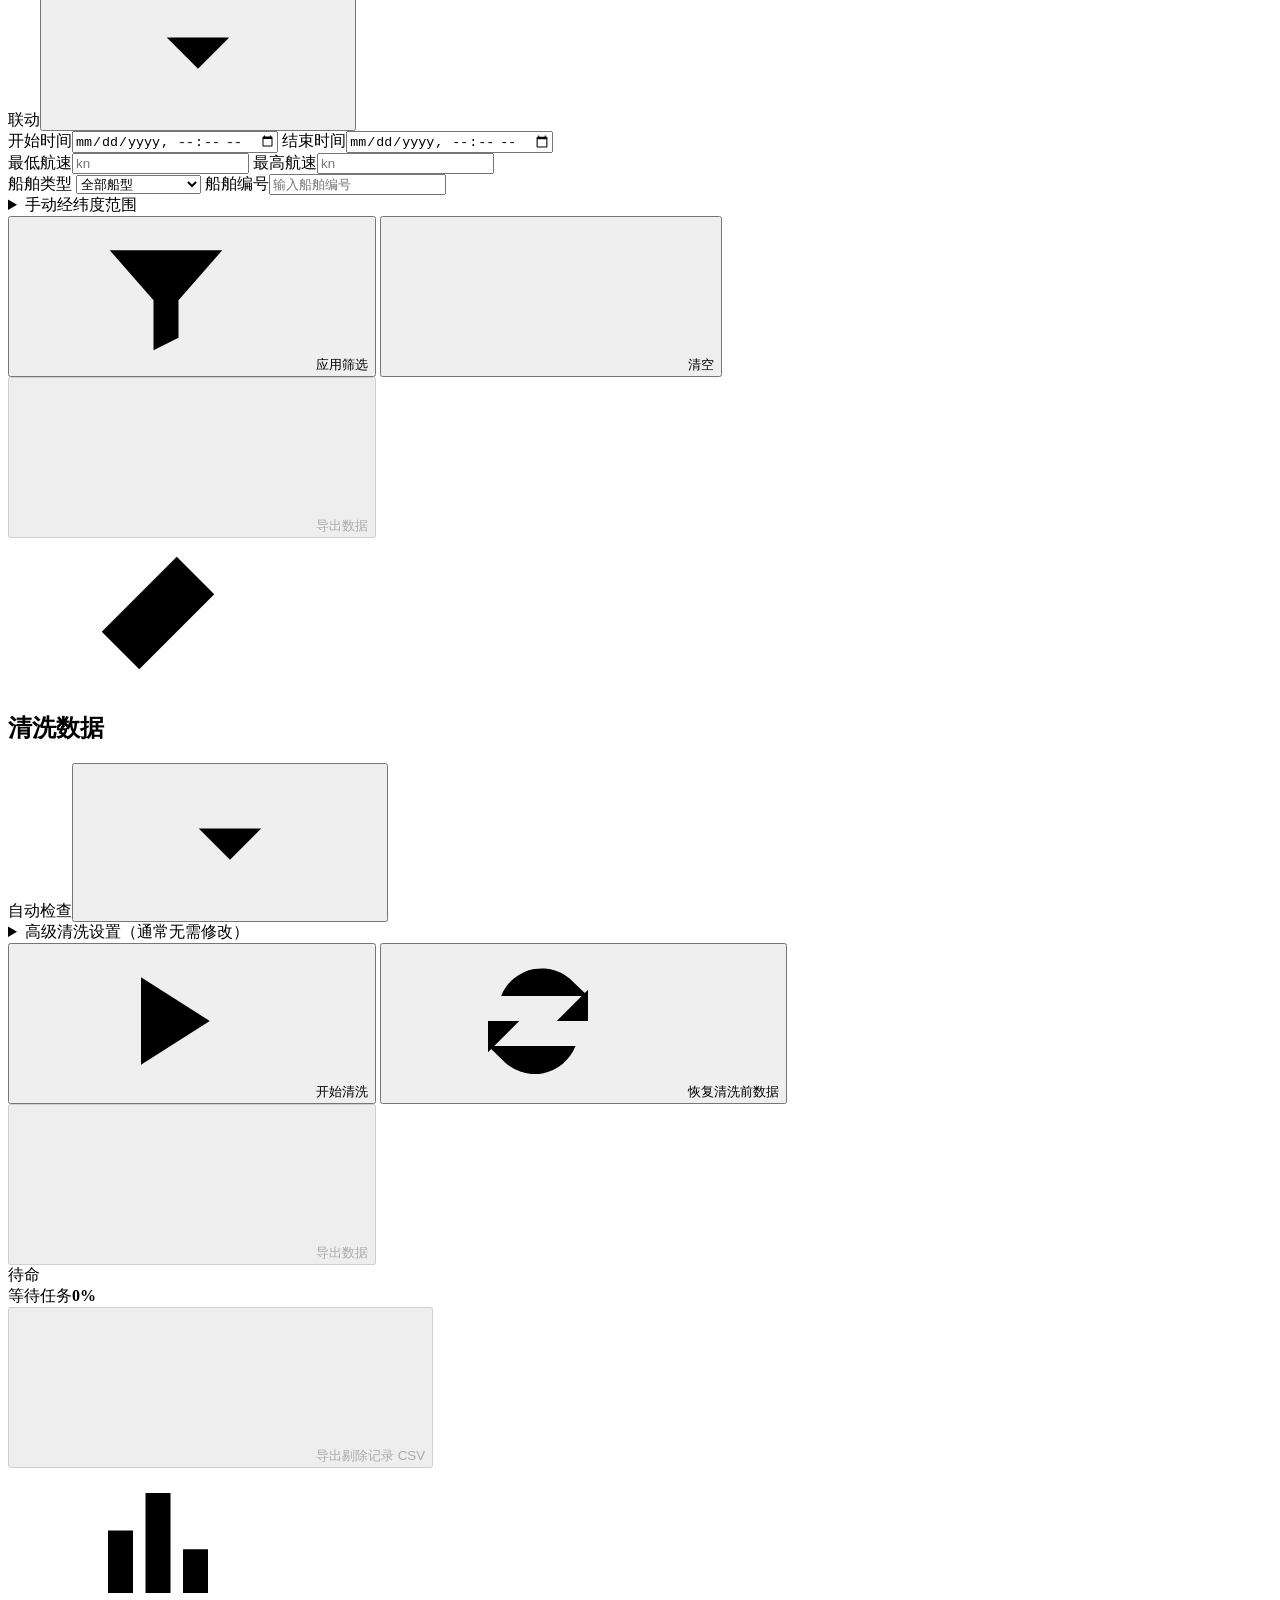
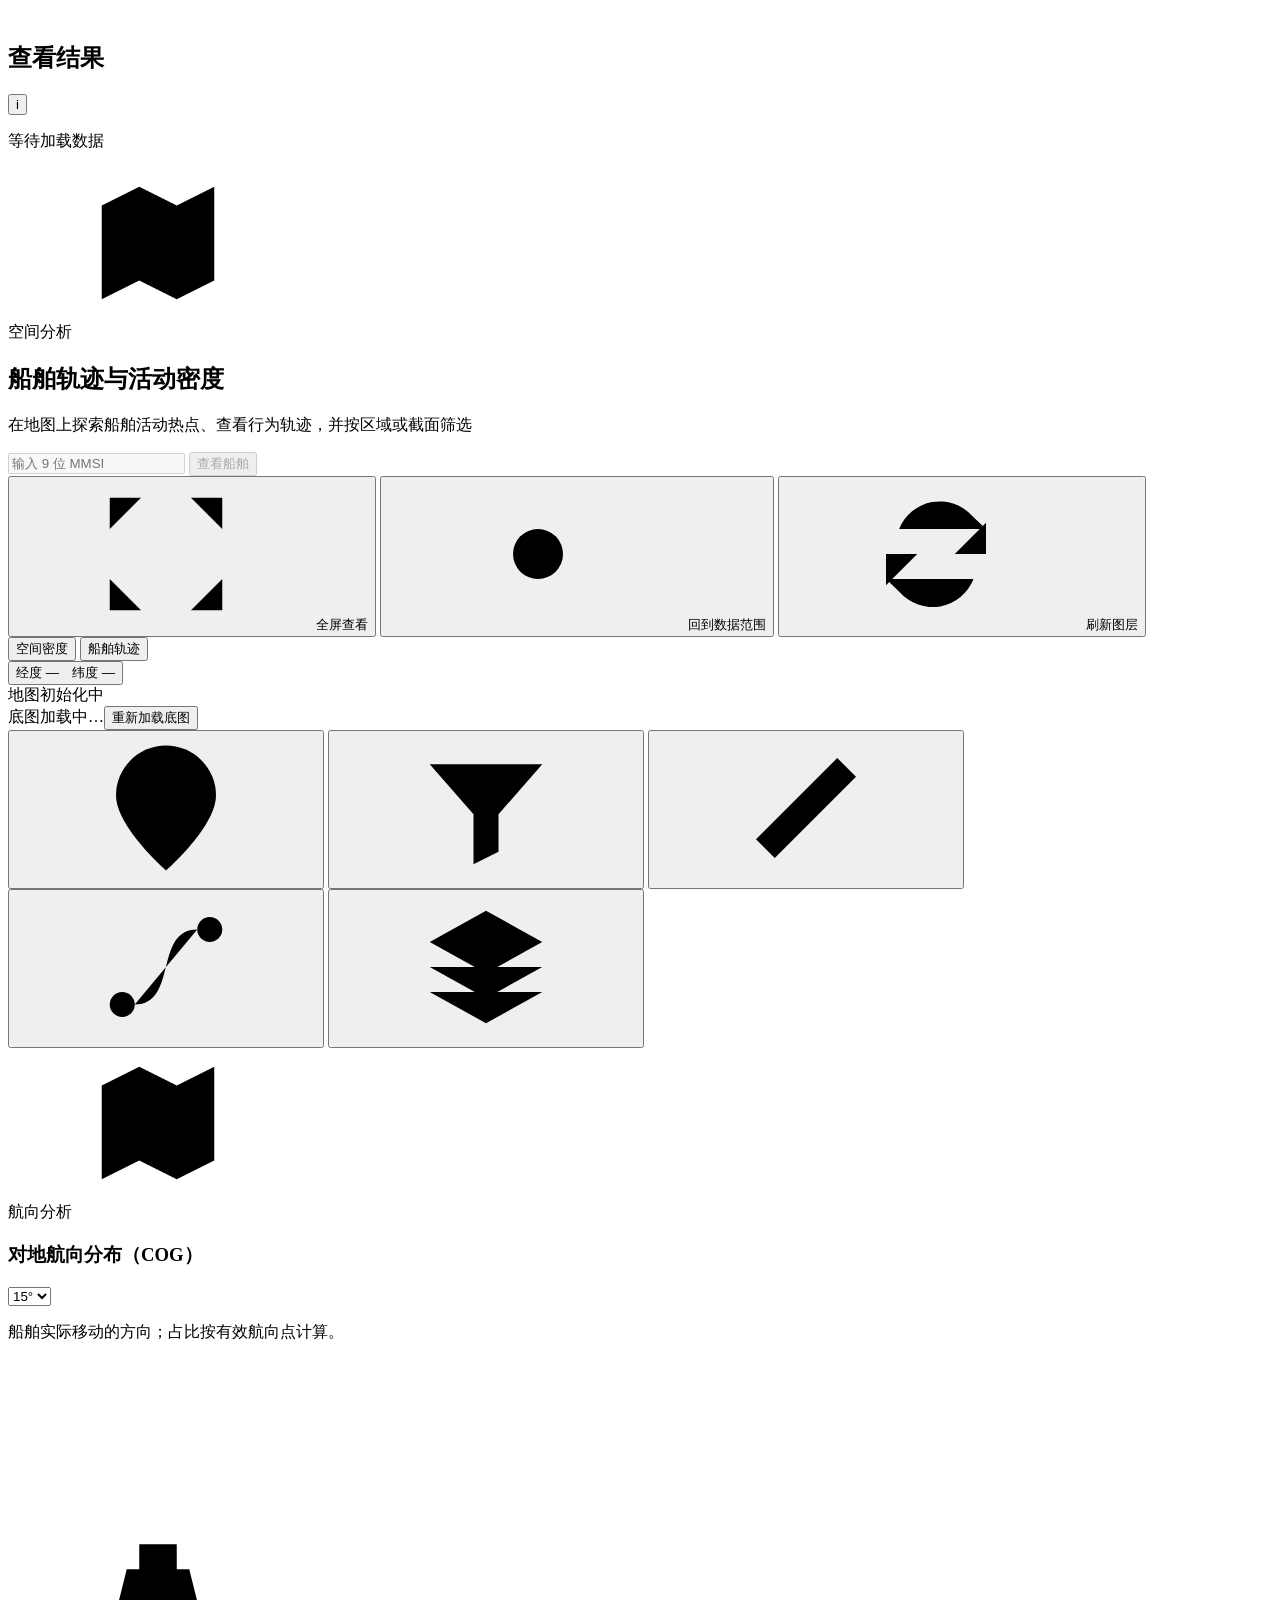
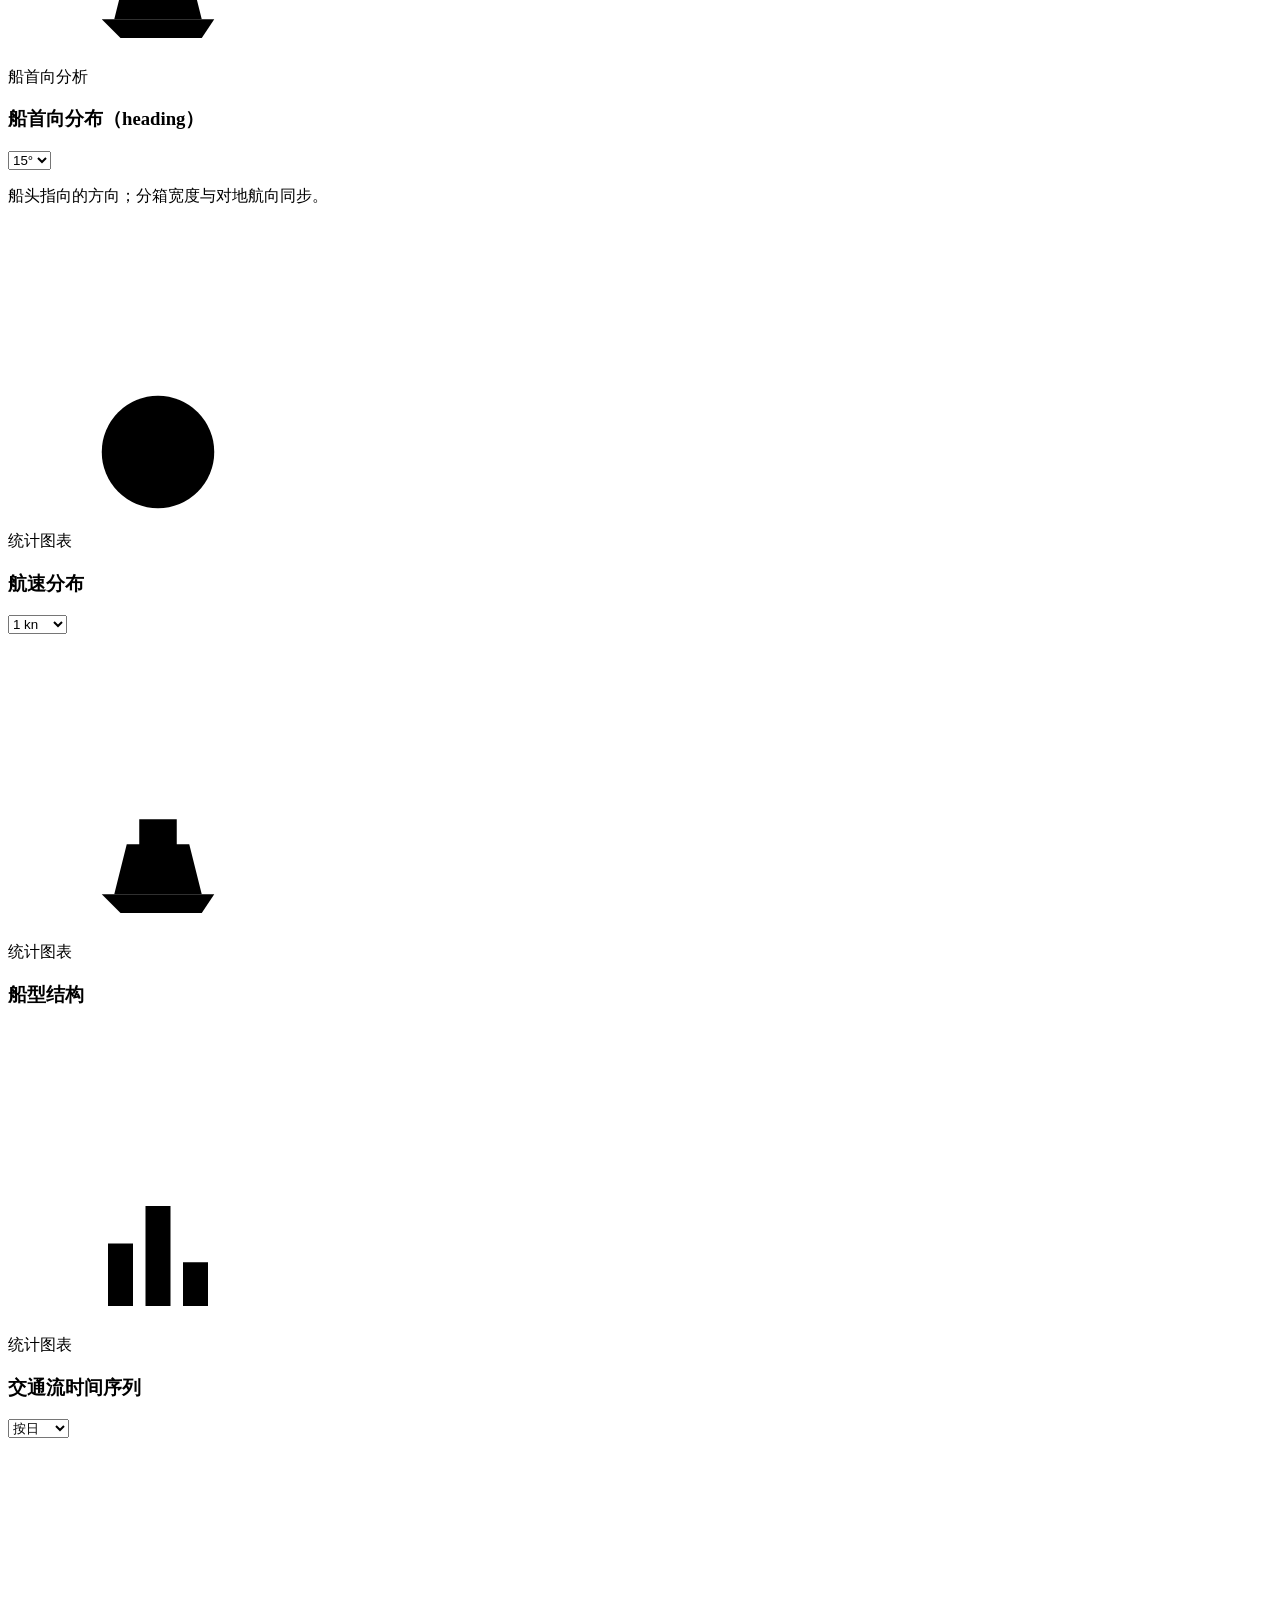
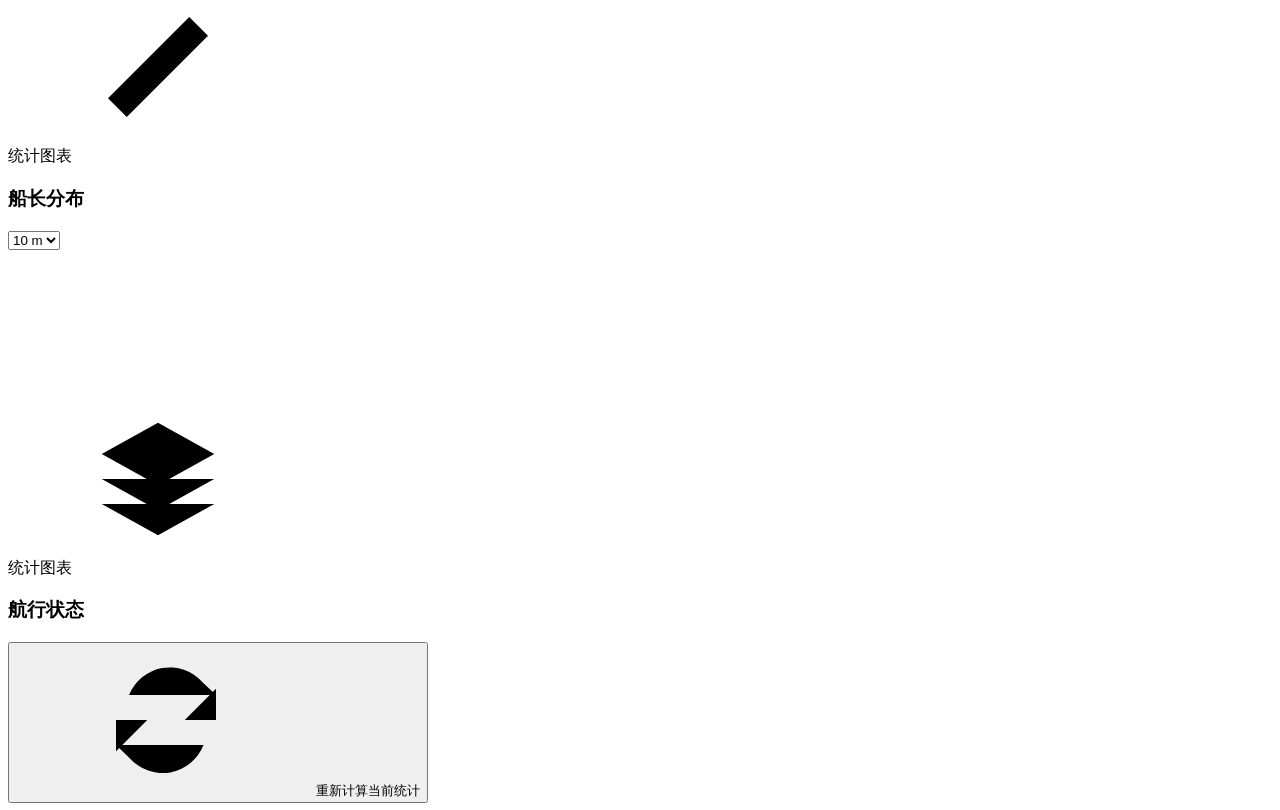
==== commit aeb237a0: "feat: move single-vessel history and analysis onto the AIS map" ====
--- a/frontend/index.html
+++ b/frontend/index.html
@@ -6,7 +6,7 @@
     <title>AIS数据分析与态势评估平台</title>
     <link rel="icon" type="image/png" href="/static/assets/ais-logo.png?v=20261014-logo-3" />
     <link rel="stylesheet" href="/static/vendor/maplibre-gl.css" />
-    <link rel="stylesheet" href="/static/styles.css?v=20261110-track-controls-1" />
+    <link rel="stylesheet" href="/static/styles.css?v=20261111-vessel-history-1" />
     <link rel="stylesheet" href="/static/brand.css?v=20261014-logo-3" />
   </head>
   <body>
@@ -199,7 +199,12 @@
                 <span class="section-icon map"><svg class="ui-icon" aria-hidden="true"><use href="#i-map" /></svg></span>
                 <div><span class="eyebrow">空间分析</span><h2>船舶轨迹与活动密度</h2><p>在地图上探索船舶活动热点、查看行为轨迹，并按区域或截面筛选</p></div>
               </div>
-              <div class="button-row tight">
+              <div class="button-row tight vessel-map-actions">
+                <form id="vesselSearch" class="vessel-search" role="search" aria-label="地图船舶搜索">
+                  <input id="vesselMmsi" type="text" inputmode="numeric" maxlength="9" autocomplete="off" placeholder="输入 9 位 MMSI" aria-label="船舶 MMSI" disabled />
+                  <button id="vesselSearchBtn" class="btn dark" type="submit" disabled>查看船舶</button>
+                  <p id="vesselSearchStatus" role="status" hidden></p>
+                </form>
                 <button id="mapFullscreenBtn" class="btn ghost"><svg class="ui-icon" aria-hidden="true"><use href="#i-maximize" /></svg><span id="mapFullscreenText">全屏查看</span></button>
                 <button id="fitMapBtn" class="btn ghost"><svg class="ui-icon" aria-hidden="true"><use href="#i-locate" /></svg>回到数据范围</button>
                 <button id="reloadTracksBtn" class="btn dark"><svg class="ui-icon" aria-hidden="true"><use href="#i-refresh" /></svg>刷新图层</button>
@@ -209,6 +214,37 @@
             <div class="map-workspace">
               <div class="map-pane">
                 <div id="map" class="map-stage"></div>
+                <div id="vesselOverlays" class="vessel-overlays">
+                  <section id="vesselCard" class="vessel-window vessel-card" aria-labelledby="vesselCardTitle" hidden>
+                    <header class="vessel-window-head">
+                      <div><span class="eyebrow">AIS 船舶信息</span><h3 id="vesselCardTitle"></h3></div>
+                      <button id="closeVesselCard" class="vessel-window-close" type="button" aria-label="关闭船舶信息">×</button>
+                    </header>
+                    <div class="vessel-window-body">
+                      <dl id="vesselDetails" class="vessel-details"></dl>
+                      <section class="vessel-query" aria-labelledby="vesselQueryTitle">
+                        <h4 id="vesselQueryTitle">轨迹查询</h4>
+                        <form id="vesselPeriod">
+                          <div class="vessel-period-fields">
+                            <label>开始时间<input id="vesselStart" type="datetime-local" step="1" required /></label>
+                            <label>结束时间<input id="vesselEnd" type="datetime-local" step="1" required /></label>
+                          </div>
+                          <p class="vessel-period-zone">北京时间（UTC+8）</p>
+                          <div class="vessel-query-actions">
+                            <button id="queryVesselTrack" class="btn dark" type="submit">查询</button>
+                            <button id="exportVesselTrack" class="btn ghost" type="button" disabled>导出</button>
+                          </div>
+                        </form>
+                        <p id="vesselQueryStatus" class="vessel-query-status" role="status"></p>
+                        <div class="vessel-analysis-actions" aria-label="单船分析">
+                          <button class="btn ghost" type="button" data-vessel-chart="speed">航速分析</button>
+                          <button class="btn ghost" type="button" data-vessel-chart="course">对地航向分析</button>
+                          <button class="btn ghost" type="button" data-vessel-chart="heading">船首向分析</button>
+                        </div>
+                      </section>
+                    </div>
+                  </section>
+                </div>
                 <div class="map-layer-switches" role="group" aria-label="地图图层">
                   <button id="densityToggleBtn" type="button" aria-pressed="false"><span class="density-layer-dot"></span>空间密度</button>
                   <button id="tracksToggleBtn" type="button" aria-pressed="false"><span class="track-layer-dot"></span>船舶轨迹</button>
@@ -373,12 +409,6 @@
               <p class="chart-note" id="headingDirectionStatus" role="status"></p>
               <div class="chart-stage"><canvas id="headingDirectionCanvas" aria-label="船首向分布直方图"></canvas></div>
             </article>
-            <article class="chart-card wide" id="directionTimeCard">
-              <div class="chart-head direction-time-head"><div class="chart-title"><span class="chart-icon cyan"><svg class="ui-icon" aria-hidden="true"><use href="#i-chart" /></svg></span><div><span class="eyebrow">单船航向分析</span><h3>对地航向与船首向时间曲线</h3></div></div><div class="direction-vessel-control"><input id="directionMmsiInput" type="text" inputmode="numeric" placeholder="输入 9 位 MMSI" aria-label="时间曲线船舶编号" /><button id="applyDirectionMmsiBtn" class="btn dark" type="button">查看船舶</button></div></div>
-              <p class="chart-note">0° 为北，90° 为东，180° 为南，270° 为西。跨越 0° 或轨迹断点处断开连线。</p>
-              <p class="chart-note direction-time-status" id="directionTimeStatus" role="status">输入船舶编号后查看双曲线，并与当前时间、水域筛选联动。</p>
-              <div class="chart-stage wide"><canvas id="directionTimeCanvas" aria-label="单船对地航向和船首向时间曲线"></canvas></div>
-            </article>
             <article class="chart-card">
               <div class="chart-head"><div class="chart-title"><span class="chart-icon blue"><svg class="ui-icon" aria-hidden="true"><use href="#i-clock" /></svg></span><div><span class="eyebrow">统计图表</span><h3>航速分布</h3></div></div><select id="speedBinWidthSelect"><option value="0.5">0.5 kn</option><option value="1" selected>1 kn</option><option value="2">2 kn</option><option value="5">5 kn</option></select></div>
               <div class="chart-stage"><canvas id="speedCanvas"></canvas></div>
@@ -409,10 +439,11 @@
     <script src="/static/vendor/chart.umd.min.js"></script>
     <script src="/static/session.js?v=20261014-1"></script>
     <script src="/static/basemap.js?v=20261014-1"></script>
-    <script src="/static/app.js?v=20261110-track-controls-1"></script>
+    <script src="/static/app.js?v=20261111-vessel-history-1"></script>
     <script src="/static/density.js?v=20261110-fixed-grid-size-1"></script>
     <script src="/static/track-inspection.js?v=20261110-track-controls-1"></script>
     <script src="/static/track-annotations.js?v=20261110-1"></script>
+    <script src="/static/vessel-history.js?v=20261111-vessel-history-1"></script>
     <dialog id="densityGridExportDialog" class="quality-dialog" aria-labelledby="densityGridExportTitle">
       <form method="dialog">
         <h2 id="densityGridExportTitle">导出当前计数网格</h2>
